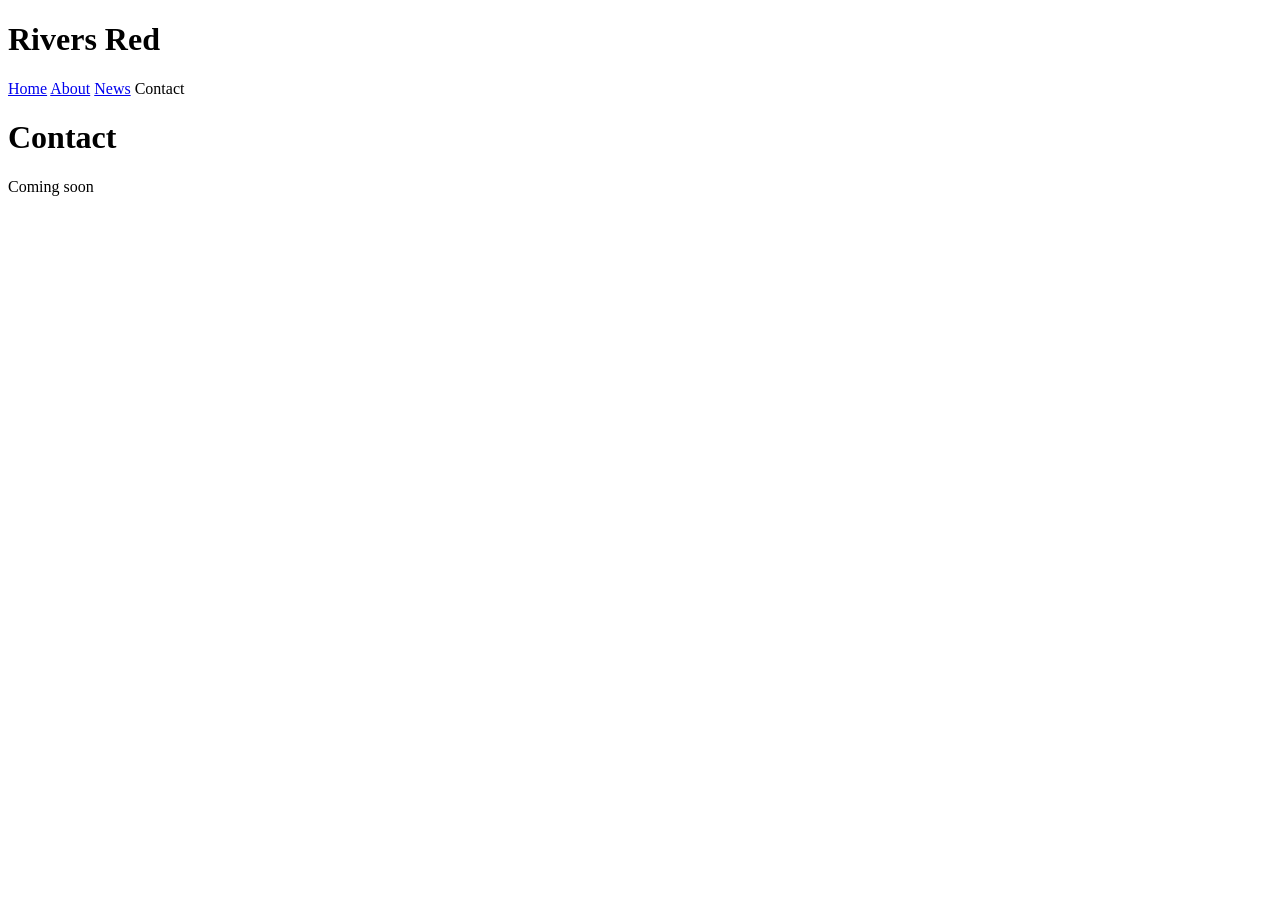
==== contact.html @ 8a1939c3 "create basic site framework" ====
<!DOCTYPE html>

<html>
<head>
    <title>Rivers Red - Contact</title>
    <meta charset="utf-8" />
    <link rel="stylesheet" type="text/css" href="./styles.css" />
    <script defer src="./script.js"></script>
</head>
<body>
    <header id="hero">
        <h1>Rivers Red</h1>
        <nav id="topnav">
            <a href="./index.html">Home</a>
            <a href="./about.html">About</a>
            <a href="./news.html">News</a>
            <a>Contact</a>
        </nav>
    </header>
    <main>
        <h1>Contact</h1>
        <p>Coming soon</p>
    </main>
    <footer>
    </footer>
</body>
</html>
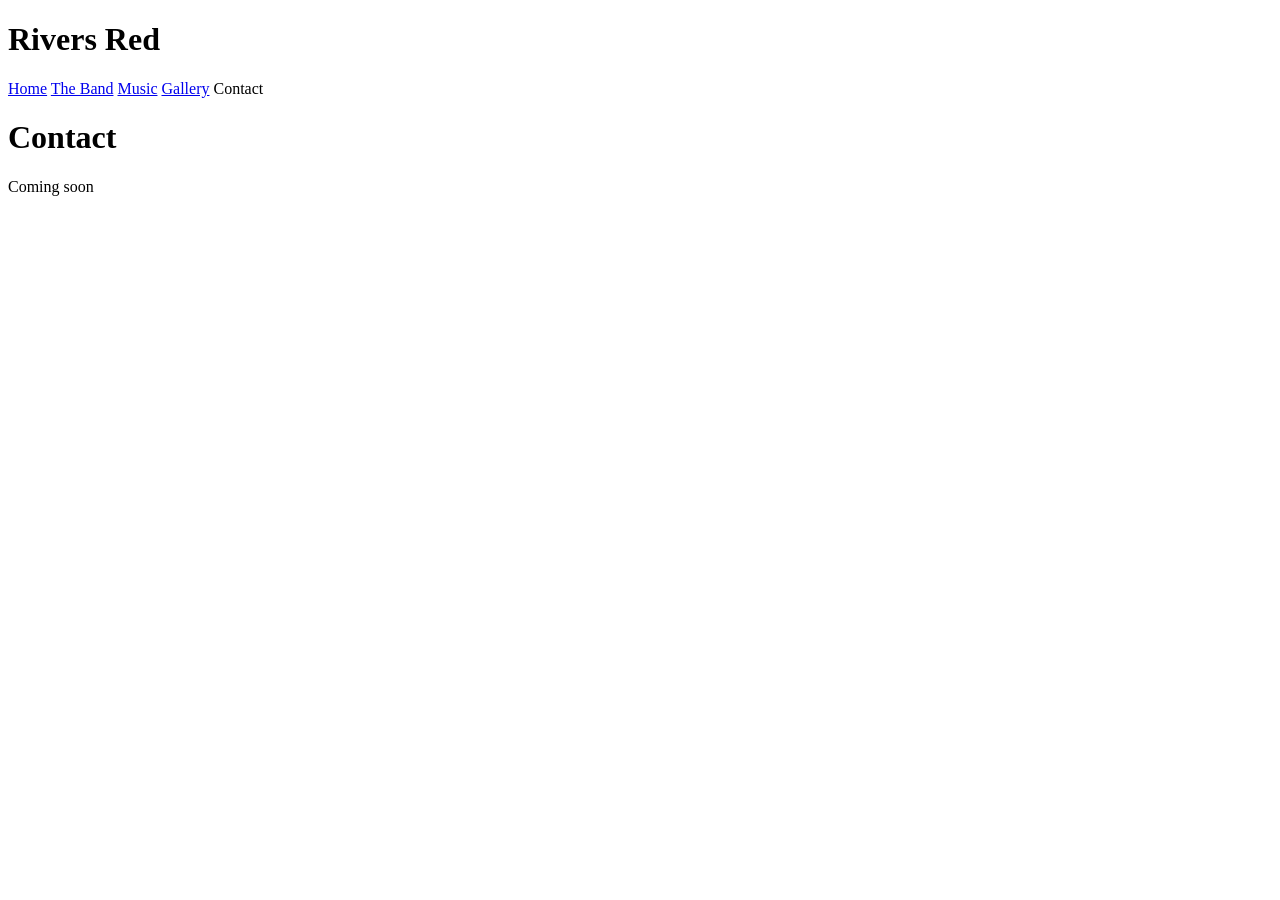
==== commit d1b0400a: "revised site 1.0 structure" ====
--- a/contact.html
+++ b/contact.html
@@ -12,8 +12,9 @@
         <h1>Rivers Red</h1>
         <nav id="topnav">
             <a href="./index.html">Home</a>
-            <a href="./about.html">About</a>
-            <a href="./news.html">News</a>
+            <a href="./the-band.html">The Band</a>
+            <a href="./music.html">Music</a>
+            <a href="./gallery.html">Gallery</a>
             <a>Contact</a>
         </nav>
     </header>
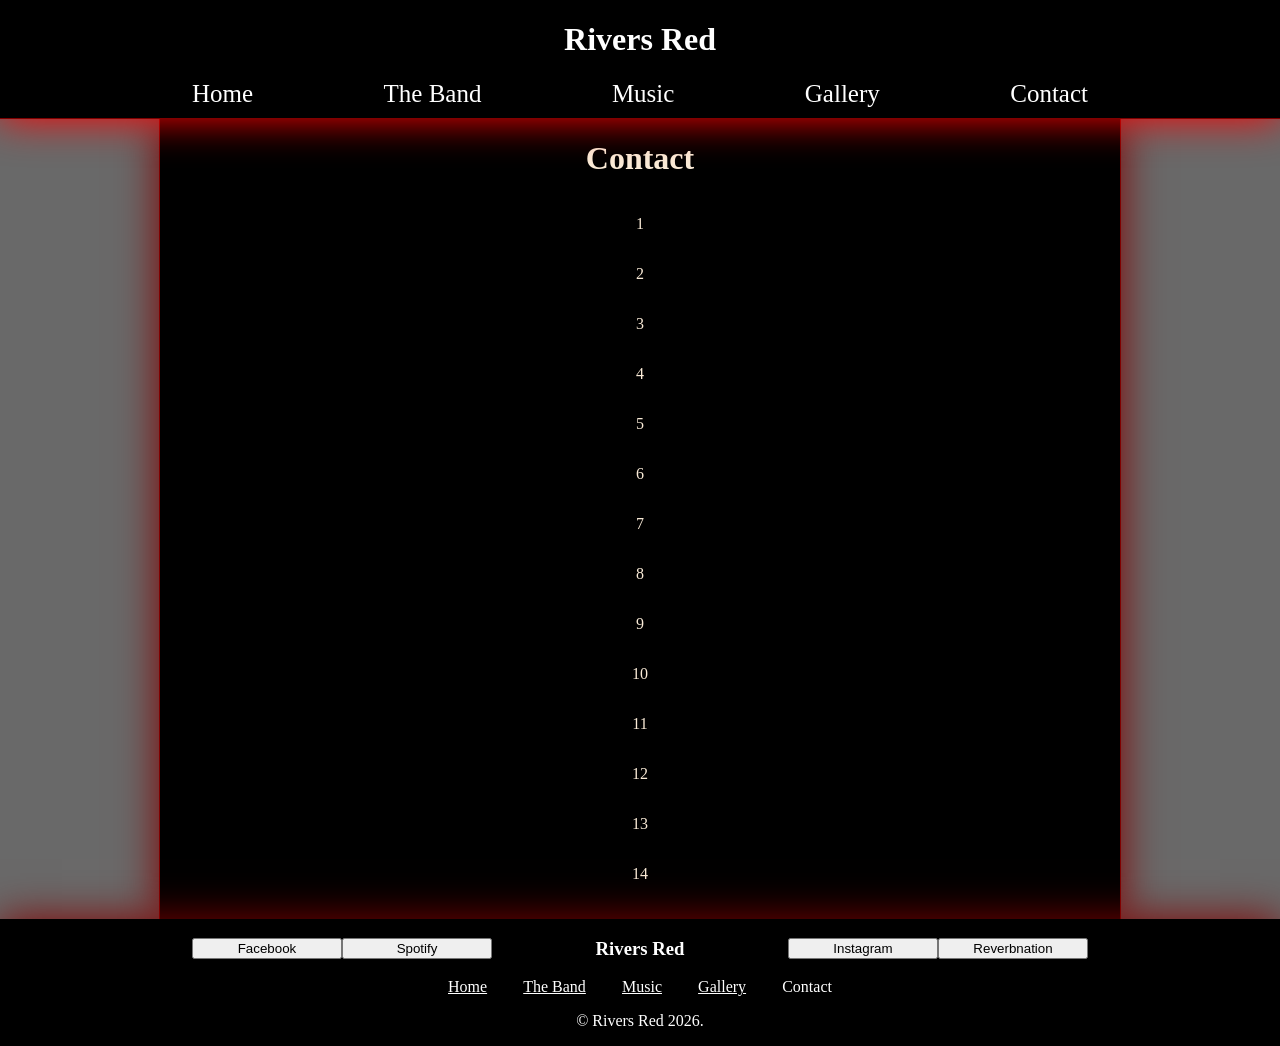
==== commit 92dff38f: "created basic layout with header, footer and main body" ====
--- a/contact.html
+++ b/contact.html
@@ -8,9 +8,9 @@
     <script defer src="./script.js"></script>
 </head>
 <body>
-    <header id="hero">
-        <h1>Rivers Red</h1>
-        <nav id="topnav">
+    <header class="hero">
+        <h1 class="logo-hero">Rivers Red</h1>
+        <nav class="topnav">
             <a href="./index.html">Home</a>
             <a href="./the-band.html">The Band</a>
             <a href="./music.html">Music</a>
@@ -18,11 +18,43 @@
             <a>Contact</a>
         </nav>
     </header>
-    <main>
+    <main class="content">
         <h1>Contact</h1>
-        <p>Coming soon</p>
+        <p>1</p>
+        <p>2</p>
+        <p>3</p>
+        <p>4</p>
+        <p>5</p>
+        <p>6</p>
+        <p>7</p>
+        <p>8</p>
+        <p>9</p>
+        <p>10</p>
+        <p>11</p>
+        <p>12</p>
+        <p>13</p>
+        <p>14</p>
     </main>
     <footer>
+        <div class="footer-socials">
+            <div class="footer-socials-left">
+                <button class="social-button">Facebook</button>
+                <button class="social-button">Spotify</button>
+            </div>
+            <h3>Rivers Red</h3>
+            <div class="footer-socials-right">
+                <button class="social-button">Instagram</button>
+                <button class="social-button">Reverbnation</button>
+            </div>
+        </div>
+        <nav class="bottomnav">
+            <a href="./index.html">Home</a>
+            <a href="./the-band.html">The Band</a>
+            <a href="./music.html">Music</a>
+            <a href="./gallery.html">Gallery</a>
+            <a>Contact</a>
+        </nav>
+        <p>&copy; Rivers Red 2026.</p>
     </footer>
 </body>
 </html>
--- a/styles.css
+++ b/styles.css
@@ -0,0 +1,103 @@
+html {
+    background-color: dimgrey;
+}
+
+body {
+    margin: 0;
+}
+
+.hero {
+    display: flex;
+    flex-direction: column;
+    justify-content: space-between;
+    align-items: center;
+    min-height: 100px;
+    width: 100%;
+    padding: 0 0 10px 0;
+    background-color: black;
+    border-bottom: 1px solid maroon;
+    box-shadow: 0 0 40px red;
+    position: fixed;
+    z-index: 1;
+}
+
+.topnav {
+    display: flex;
+    justify-content: space-between;
+    width: 70%;
+}
+
+.topnav a {
+    text-decoration: none;
+    font-size: 25px;
+    color: white;
+}
+
+.logo-hero {
+    color: white;
+}
+
+.content {
+    display: flex;
+    flex-direction: column;
+    align-items: center;
+    background-color: black;
+    max-width: 75%;
+    margin: 0 auto;
+    min-height: 800px;
+    position: relative;
+    top: 118.88px;
+    border-left: 1px solid maroon;
+    border-right: 1px solid maroon;
+    box-shadow: 0 0 40px maroon;
+
+    color: antiquewhite;
+}
+
+footer {
+    display: flex;
+    flex-direction: column;
+    justify-content: center;
+    align-items: center;
+    background-color: black;
+    position: relative;
+    top: 118.88px;
+    box-shadow: 0 0 40px maroon;
+}
+
+footer h3,
+footer p {
+    color: white;
+}
+
+.footer-socials {
+    display: flex;
+    justify-content: space-between;
+    align-items: center;
+    width: 70%;
+}
+
+.footer-socials-left {
+    display: flex;
+    align-items: flex-start;
+}
+
+.footer-socials-right {
+    display: flex;
+    align-items: flex-end;
+}
+
+.social-button {
+    min-width: 150px;
+}
+
+.bottomnav {
+    display: flex;
+    justify-content: space-between;
+    align-items: center;
+    width: 30%;
+}
+
+.bottomnav a {
+    color: white;
+}
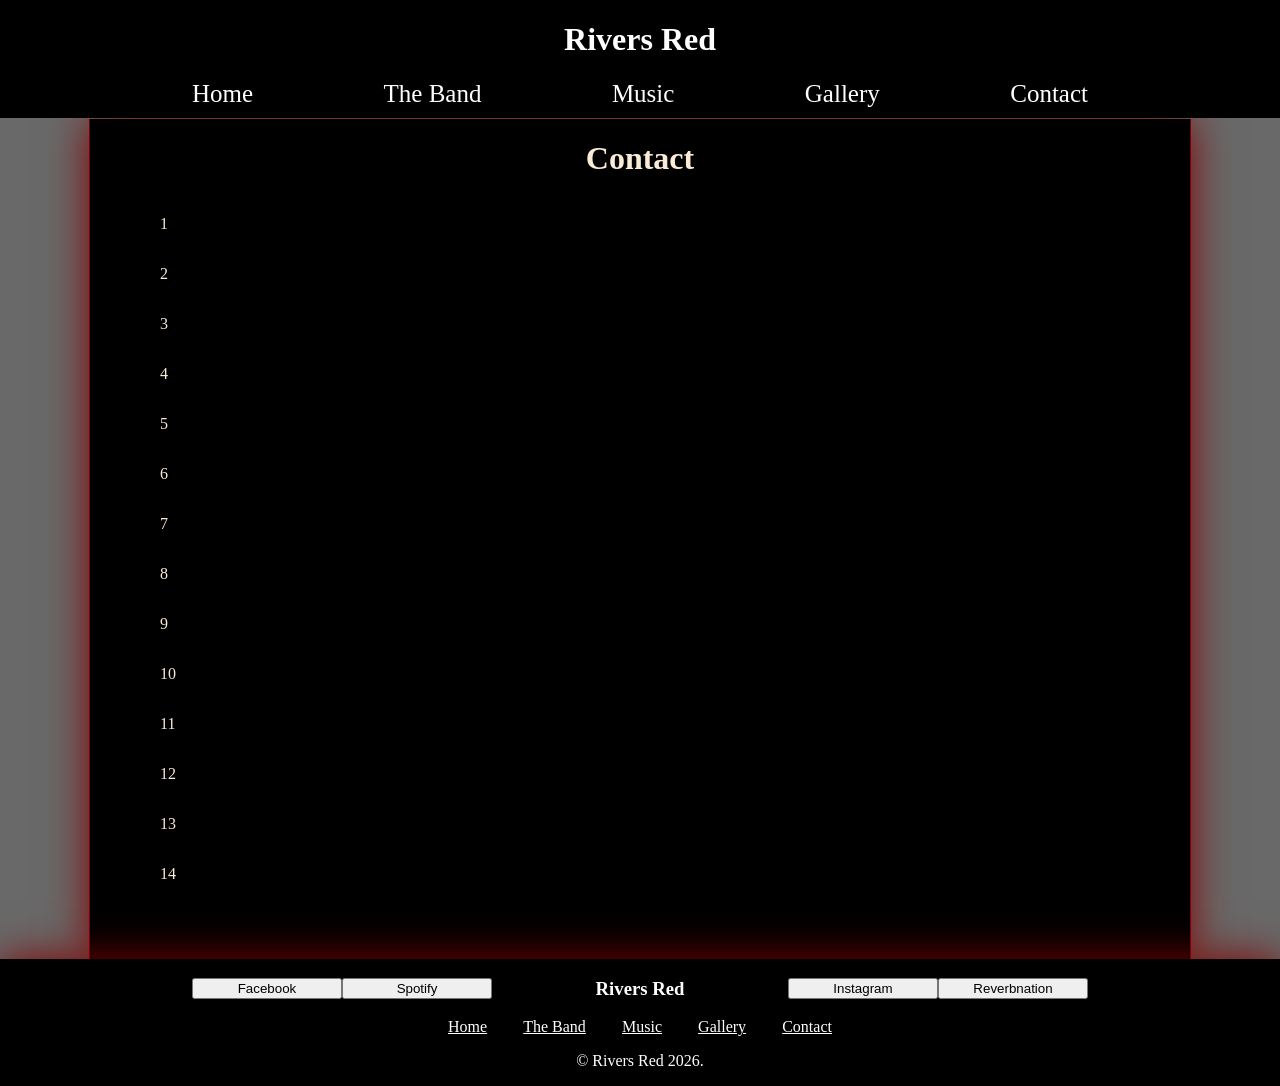
==== commit 6a4188d0: "added page placeholders pt 1" ====
--- a/contact.html
+++ b/contact.html
@@ -15,11 +15,11 @@
             <a href="./the-band.html">The Band</a>
             <a href="./music.html">Music</a>
             <a href="./gallery.html">Gallery</a>
-            <a>Contact</a>
+            <a href="./contact.html">Contact</a>
         </nav>
     </header>
     <main class="content">
-        <h1>Contact</h1>
+        <h1 class="page-heading">Contact</h1>
         <p>1</p>
         <p>2</p>
         <p>3</p>
@@ -52,7 +52,7 @@
             <a href="./the-band.html">The Band</a>
             <a href="./music.html">Music</a>
             <a href="./gallery.html">Gallery</a>
-            <a>Contact</a>
+            <a href="./contact.html">Contact</a>
         </nav>
         <p>&copy; Rivers Red 2026.</p>
     </footer>
--- a/styles.css
+++ b/styles.css
@@ -15,8 +15,6 @@
     width: 100%;
     padding: 0 0 10px 0;
     background-color: black;
-    border-bottom: 1px solid maroon;
-    box-shadow: 0 0 40px red;
     position: fixed;
     z-index: 1;
 }
@@ -33,6 +31,10 @@
     color: white;
 }
 
+.topnav a:hover {
+    color: maroon;
+}
+
 .logo-hero {
     color: white;
 }
@@ -40,9 +42,9 @@
 .content {
     display: flex;
     flex-direction: column;
-    align-items: center;
     background-color: black;
     max-width: 75%;
+    padding: 0px 70px 40px 70px;
     margin: 0 auto;
     min-height: 800px;
     position: relative;
@@ -54,6 +56,112 @@
     color: antiquewhite;
 }
 
+.page-heading {
+    text-align: center;
+}
+
+/* HOME PAGE STUFF */
+
+.home-section {
+    text-align: right;
+}
+
+.home-section h2 {
+    text-align: left;
+}
+
+.home-releases-item {
+    display: flex;
+    align-items: center;
+    padding: 20px;
+    background-color: rgba(125, 33, 22, 0.4);
+}
+
+.release-item-info {
+    text-align: left;
+    margin: 60px;
+}
+
+.release-item-info h3 {
+    font-size: 3rem;
+}
+
+.release-item-info p {
+    font-size: 2.5rem;
+}
+
+.news-panel,
+.home-band-shot {
+    width: 100%;
+}
+
+.link-button {
+    margin: 10px 0px;
+    min-width: 200px;
+    min-height: 50px;
+    font-size: 1.5rem;
+    background-color: dimgrey;
+    box-shadow: inset;
+    color: white;
+}
+
+.link-button:hover {
+    background-color: #4F4F4F;
+    color: maroon;
+}
+
+/* END OF HOME PAGE STUFF */
+
+
+/* BAND PAGE STUFF */
+
+.member-profiles {
+    display: flex;
+    flex-direction: column;
+    gap: 30px;
+}
+
+.member-profile-left,
+.member-profile-right {
+    display: flex;
+    padding: 20px;
+    background-color: rgba(125, 33, 22, 0.4);
+}
+
+.member-profile-right {
+    display: flex;
+    justify-content: flex-end;
+    text-align: right;
+}
+
+.member-photo-left,
+.member-photo-right {
+    height: 400px;
+    width: 400px;
+}
+
+.member-bio-left,
+.member-bio-right {
+    margin: 60px;
+}
+
+.member-photo-right {
+
+}
+
+/* END OF BAND PAGE STUFF */
+
+/* MUSIC */
+
+.featured-music {
+    display: flex;
+    flex-direction: column;
+    margin: 0 auto;
+    text-align: center;
+}
+
+/* END Of MUSIC*/
+
 footer {
     display: flex;
     flex-direction: column;
@@ -100,4 +208,8 @@
 
 .bottomnav a {
     color: white;
+}
+
+.bottomnav a:hover {
+    color: maroon;
 }
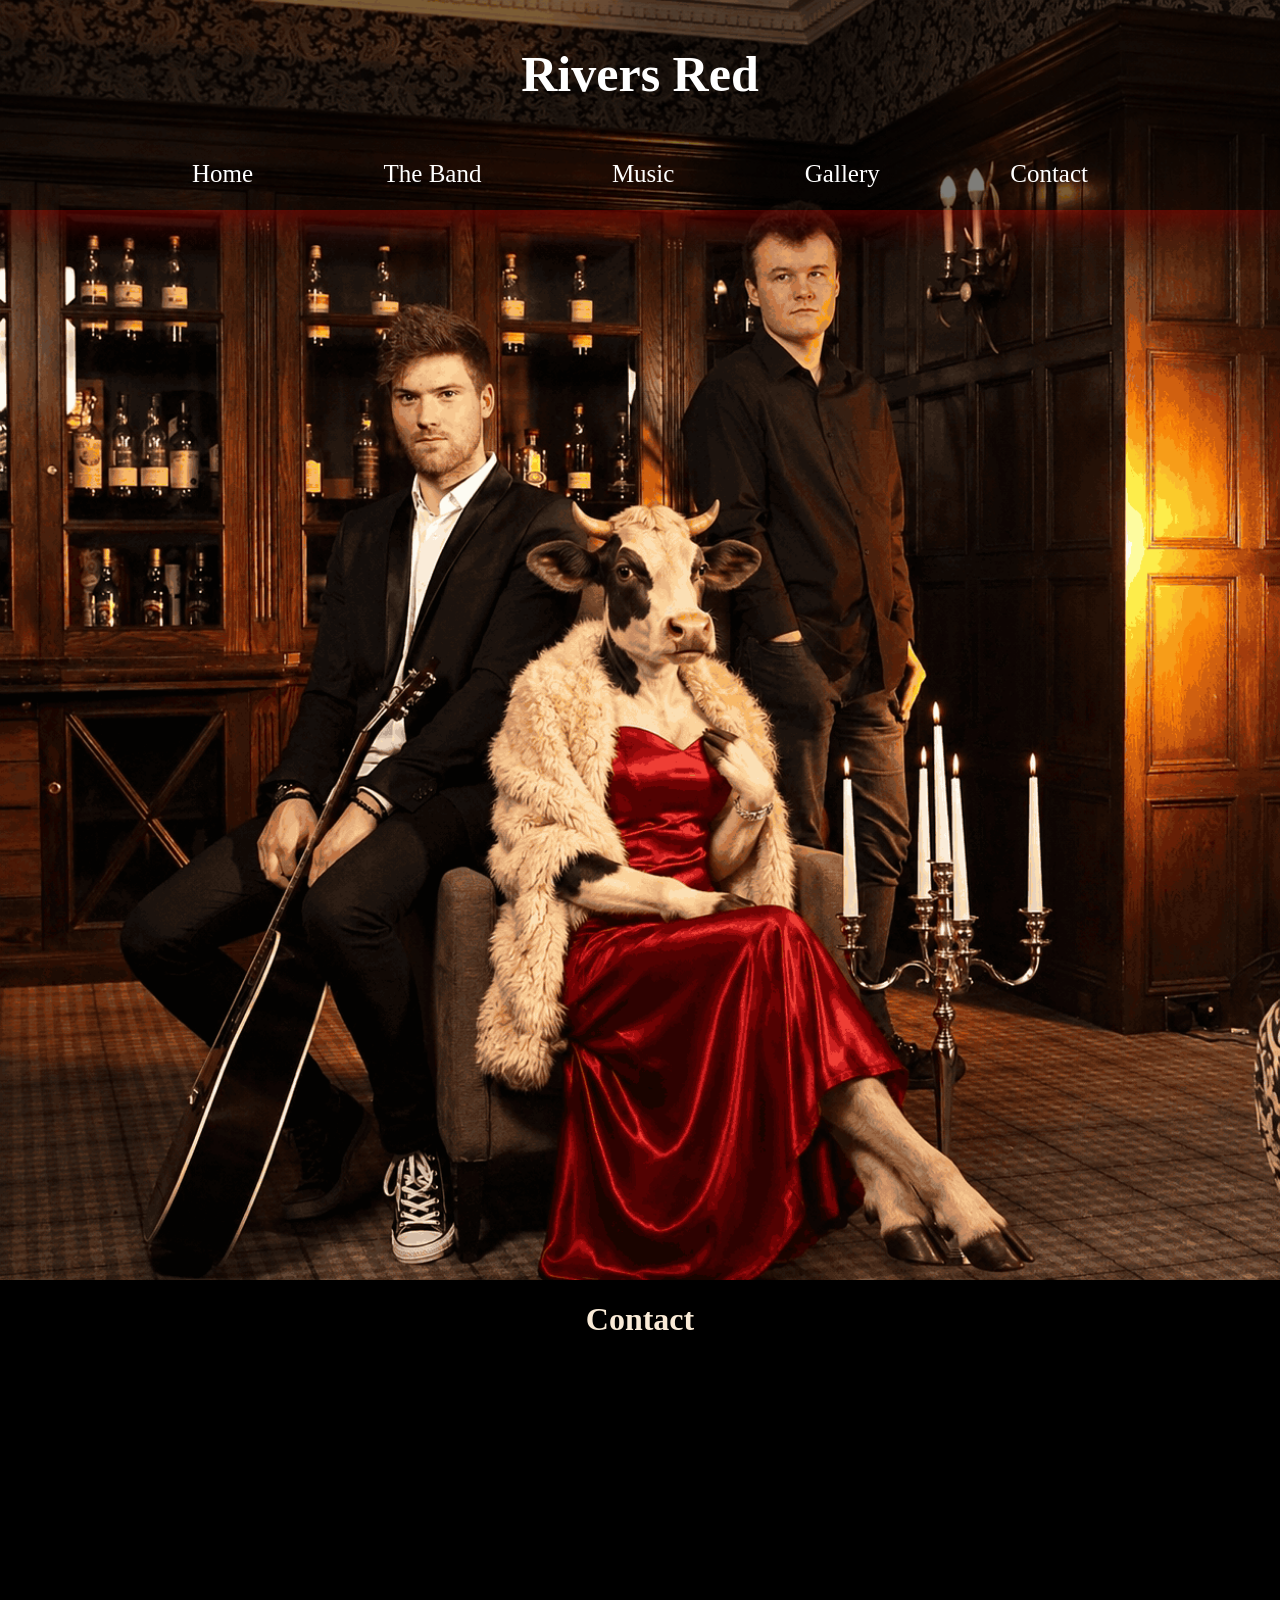
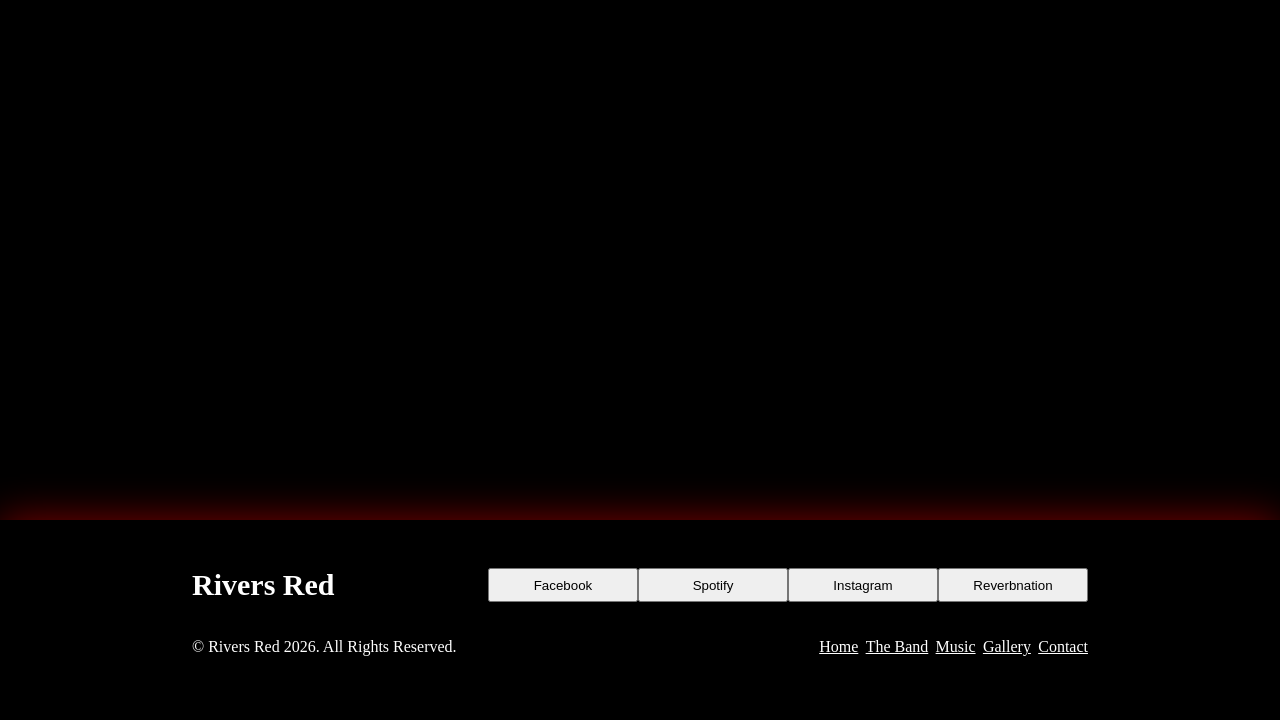
==== commit 238603bb: "redesigned basic UI" ====
--- a/contact.html
+++ b/contact.html
@@ -2,14 +2,14 @@
 
 <html>
 <head>
-    <title>Rivers Red - Contact</title>
+    <title>Rivers Red - Home</title>
     <meta charset="utf-8" />
     <link rel="stylesheet" type="text/css" href="./styles.css" />
     <script defer src="./script.js"></script>
 </head>
 <body>
-    <header class="hero">
-        <h1 class="logo-hero">Rivers Red</h1>
+    <header>
+        <h1 class="logo-header">Rivers Red</h1>
         <nav class="topnav">
             <a href="./index.html">Home</a>
             <a href="./the-band.html">The Band</a>
@@ -18,43 +18,35 @@
             <a href="./contact.html">Contact</a>
         </nav>
     </header>
+    <div class="hero">
+        <img class="hero-image" src="images/fuck-annabel.jpg" />
+    </div>
     <main class="content">
         <h1 class="page-heading">Contact</h1>
-        <p>1</p>
-        <p>2</p>
-        <p>3</p>
-        <p>4</p>
-        <p>5</p>
-        <p>6</p>
-        <p>7</p>
-        <p>8</p>
-        <p>9</p>
-        <p>10</p>
-        <p>11</p>
-        <p>12</p>
-        <p>13</p>
-        <p>14</p>
+
     </main>
     <footer>
-        <div class="footer-socials">
-            <div class="footer-socials-left">
-                <button class="social-button">Facebook</button>
-                <button class="social-button">Spotify</button>
+        <div class="footer-content">
+            <div class="footer-top">
+                <h3>Rivers Red</h3>
+                <div class="footer-socials">
+                    <button class="social-button">Facebook</button>
+                    <button class="social-button">Spotify</button>
+                    <button class="social-button">Instagram</button>
+                    <button class="social-button">Reverbnation</button>
+                </div>
             </div>
-            <h3>Rivers Red</h3>
-            <div class="footer-socials-right">
-                <button class="social-button">Instagram</button>
-                <button class="social-button">Reverbnation</button>
+            <div class="footer-bottom">
+                <p>&copy; Rivers Red 2026. All Rights Reserved.</p>
+                <nav class="bottomnav">
+                    <a href="./index.html">Home</a>
+                    <a href="./the-band.html">The Band</a>
+                    <a href="./music.html">Music</a>
+                    <a href="./gallery.html">Gallery</a>
+                    <a href="./contact.html">Contact</a>
+                </nav>
             </div>
         </div>
-        <nav class="bottomnav">
-            <a href="./index.html">Home</a>
-            <a href="./the-band.html">The Band</a>
-            <a href="./music.html">Music</a>
-            <a href="./gallery.html">Gallery</a>
-            <a href="./contact.html">Contact</a>
-        </nav>
-        <p>&copy; Rivers Red 2026.</p>
     </footer>
 </body>
 </html>
--- a/styles.css
+++ b/styles.css
@@ -1,22 +1,23 @@
 html {
-    background-color: dimgrey;
+    background-color: black;
 }
 
 body {
-    margin: 0;
-}
-
-.hero {
-    display: flex;
-    flex-direction: column;
-    justify-content: space-between;
-    align-items: center;
-    min-height: 100px;
+    margin: 0 auto;
+}
+
+header {
+    display: flex;
+    flex-direction: column;
+    justify-content: space-around;
+    align-items: center;
+    min-height: 200px;
     width: 100%;
     padding: 0 0 10px 0;
-    background-color: black;
+    background-color: rgba(0,0,0,0.5);
     position: fixed;
     z-index: 1;
+    box-shadow: 0 0 40px maroon;
 }
 
 .topnav {
@@ -35,23 +36,26 @@
     color: maroon;
 }
 
-.logo-hero {
-    color: white;
+.logo-header {
+    color: white;
+    font-size: 50px;
+}
+
+.hero-image {
+    display: block;
+    width: 100%;
+    height: auto;
 }
 
 .content {
     display: flex;
     flex-direction: column;
-    background-color: black;
-    max-width: 75%;
+    width: 75%;
     padding: 0px 70px 40px 70px;
     margin: 0 auto;
     min-height: 800px;
-    position: relative;
-    top: 118.88px;
-    border-left: 1px solid maroon;
-    border-right: 1px solid maroon;
-    box-shadow: 0 0 40px maroon;
+    /*position: relative;
+    top: 118.88px;*/
 
     color: antiquewhite;
 }
@@ -167,10 +171,11 @@
     flex-direction: column;
     justify-content: center;
     align-items: center;
-    background-color: black;
-    position: relative;
-    top: 118.88px;
+    /*background-color: black;*/
+    /*position: relative;
+    top: 118.88px;*/
     box-shadow: 0 0 40px maroon;
+    min-height: 200px;
 }
 
 footer h3,
@@ -178,25 +183,34 @@
     color: white;
 }
 
+footer h3 {
+    font-size: 30px;
+    margin: 0;
+}
+
+.footer-content {
+    width: 70%;
+}
+
+.footer-top {
+    display: flex;
+    justify-content: space-between;
+    margin-bottom: 20px;
+}
+
 .footer-socials {
     display: flex;
-    justify-content: space-between;
-    align-items: center;
-    width: 70%;
-}
-
-.footer-socials-left {
-    display: flex;
-    align-items: flex-start;
-}
-
-.footer-socials-right {
-    display: flex;
-    align-items: flex-end;
+    align-content: flex-end;
 }
 
 .social-button {
     min-width: 150px;
+    height: auto;
+}
+
+.footer-bottom {
+    display: flex;
+    justify-content: space-between;
 }
 
 .bottomnav {
